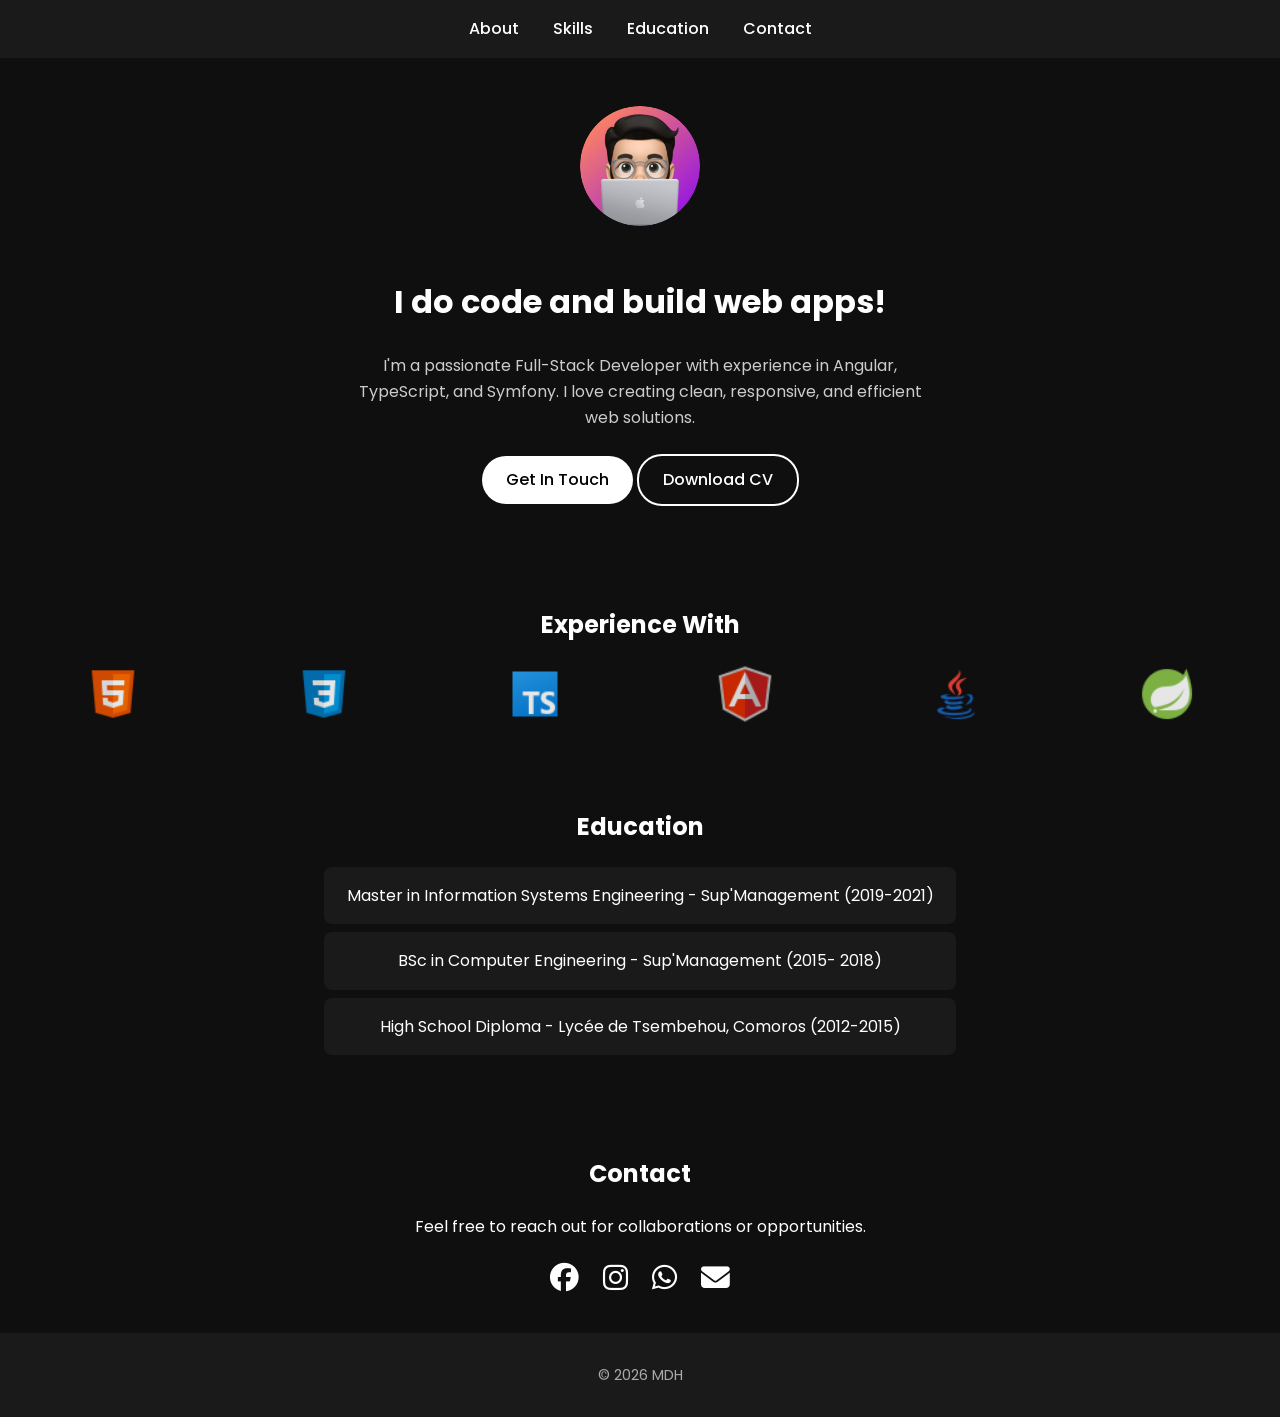
==== index.html @ 7f7af684 "DEVELOPER PORTFOLIO" ====
<!DOCTYPE html>
<html lang="en">

<head>
    <meta charset="UTF-8">
    <meta name="viewport" content="width=device-width, initial-scale=1.0">
    <title>Mamdouh Issoufa - Portfolio</title>
    <link rel="stylesheet" href="style.css">
    <link rel="stylesheet" href="https://cdnjs.cloudflare.com/ajax/libs/font-awesome/6.5.0/css/all.min.css">
    <link href="https://fonts.googleapis.com/css2?family=Poppins:wght@300;500;700&display=swap" rel="stylesheet">
    <script defer>

        const links = document.querySelectorAll('header nav a');
        links.forEach(link => {
            link.addEventListener('click', () => {
                links.forEach(l => l.classList.remove('active'));
                link.classList.add('active');
            });
        });
    </script>

</head>

<body>
    <!-- Header -->
    <header>
        <nav>
            <a href="#about">About</a>
            <a href="#skills">Skills</a>
            <a href="#education">Education</a>
            <a href="#contact">Contact</a>
        </nav>
    </header>

    <!-- Hero -->
    <section id="hero">
        <div class="avatar">
            <img src="assets/avatar.png" alt="Mamdouh Issoufa Avatar">
        </div>
        <h1>I do code and build web apps!</h1>
        <p>I'm a passionate Full-Stack Developer with experience in Angular, TypeScript, and Symfony. I love creating
            clean, responsive, and efficient web solutions.</p>
        <div class="buttons">
            <a href="mailto:mamdouhissoufa@gmail.com" class="btn primary">Get In Touch</a>
            <a href="assets/monCV.pdf" class="btn secondary" download>Download CV</a>
        </div>
    </section>

    <!-- Skills -->
    <section id="skills">
        <h2>Experience With</h2>
        <div class="skills-grid">
            <img src="assets/html5.png" alt="HTML5">
            <img src="assets/css3.png" alt="CSS3">
            <img src="assets/typescript.png" alt="TypeScript">
            <img src="assets/angular.png" alt="Angular">
            <img src="assets/java.png" alt="Java">
            <img src="assets/spring.png" alt="Spring">
        </div>
    </section>

    <!-- Education -->
    <section id="education">
        <h2>Education</h2>
        <ul>
            <li>Master in Information Systems Engineering - Sup'Management (2019-2021)</li>
            <li>BSc in Computer Engineering - Sup'Management (2015- 2018)</li>
            <li>High School Diploma - Lycée de Tsembehou, Comoros (2012-2015)</li>
        </ul>
    </section>

    <!-- Contact -->
    <section id="contact">
        <h2>Contact</h2>
        <p>Feel free to reach out for collaborations or opportunities.</p>
        <div class="socials">
            <a href="https://facebook.com/mdh269" target="_blank" rel="noopener noreferrer"><i
                    class="fa-brands fa-facebook"></i></a>
            <a href="https://instagram.com/mdh269" target="_blank" rel="noopener noreferrer"><i
                    class="fa-brands fa-instagram"></i></a>
            <a href="https://wa.me/+212630787408" target="_blank" rel="noopener noreferrer"><i
                    class="fa-brands fa-whatsapp"></i></a>
            <a href="mailto:mamdouhissoufa@gmail.com"><i class="fa-solid fa-envelope"></i></a>
        </div>
    </section>

    <!-- Footer -->
    <footer>
        <p>© 2026 MDH</p>
    </footer>
</body>

</html>
---- style.css ----
/* Fade-in animation */
@keyframes fadeIn {
    from {
        opacity: 0;
        transform: translateY(20px);
    }

    to {
        opacity: 1;
        transform: translateY(0);
    }
}

/* Glow effect for icons */
@keyframes glow {
    0% {
        filter: drop-shadow(0 0 0px #ff6ec7);
    }

    50% {
        filter: drop-shadow(0 0 10px #ff6ec7);
    }

    100% {
        filter: drop-shadow(0 0 0px #ff6ec7);
    }
}

/* Floating avatar */
@keyframes float {
    0% {
        transform: translateY(0);
    }

    50% {
        transform: translateY(-10px);
    }

    100% {
        transform: translateY(0);
    }
}


html {
    scroll-behavior: smooth;
}


body {
    margin: 0;
    font-family: 'Poppins', sans-serif;
    background-color: #0f0f0f;
    color: #fff;
    line-height: 1.6;
}

/* Header */
header {
    background-color: #1a1a1a;
    padding: 1rem 0;
    text-align: center;
}

header nav a {
    color: #fff;
    margin: 0 15px;
    text-decoration: none;
    font-weight: 500;
}

header nav a:hover {
    color: #ff6ec7;
}
header nav a.active {
  color: #ff6ec7;
  border-bottom: 2px solid #ff6ec7;
}

/* Hero */
#hero {
    text-align: center;
    padding: 3rem 1rem;
}

.avatar img {
    width: 120px;
    border-radius: 50%;
    margin-bottom: 1rem;
}

#hero h1 {
    font-size: 2rem;
    font-weight: 700;
}

#hero p {
    max-width: 600px;
    margin: 1rem auto;
    color: #ccc;
}

.buttons {
    margin-top: 1.5rem;
}

.btn {
    display: inline-block;
    padding: 0.7rem 1.5rem;
    border-radius: 25px;
    text-decoration: none;
    font-weight: 500;
}

.btn.primary {
    background-color: #fff;
    color: #000;
}

.btn.secondary {
    background-color: transparent;
    border: 2px solid #fff;
    color: #fff;
}

.btn:hover {
    opacity: 0.8;
}

/* Skills */
#skills {
    text-align: center;
    padding: 2rem 1rem;
}

.skills-grid {
    display: grid;
    grid-template-columns: repeat(auto-fit, minmax(80px, 1fr));
    gap: 1rem;
    justify-items: center;
    margin-top: 1rem;
}

.skills-grid img {
    width: 60px;
    filter: brightness(0.9);
}

/* Education */
#education {
    text-align: center;
    padding: 2rem 1rem;
}

#education ul {
    list-style: none;
    padding: 0;
}

#education li {
    background-color: #1a1a1a;
    margin: 0.5rem auto;
    padding: 1rem;
    border-radius: 8px;
    max-width: 600px;
}

/* Contact */
#contact {
    text-align: center;
    padding: 2rem 1rem;
}

.socials a {
    color: #fff;
    margin: 0 10px;
    font-size: 1.8rem;
}

.socials a:hover {
    color: #ff6ec7;
}

/* Footer */
footer {
    background-color: #1a1a1a;
    text-align: center;
    padding: 1rem 0;
    font-size: 0.9rem;
    color: #aaa;
}

/* Smartphones */
@media (max-width: 600px) {
    header nav {
        display: flex;
        flex-direction: column;
        gap: 10px;
    }

    #hero h1 {
        font-size: 1.5rem;
    }

    #hero p {
        font-size: 0.9rem;
        padding: 0 1rem;
    }

    .buttons {
        display: flex;
        flex-direction: column;
        gap: 10px;
    }

    .btn {
        width: 100%;
        text-align: center;
    }

    .skills-grid {
        grid-template-columns: repeat(2, 1fr);
    }

    #education li {
        font-size: 0.9rem;
        padding: 0.8rem;
    }

    .socials a {
        font-size: 1.5rem;
        margin: 0 5px;
    }
}

/* Tablettes */
@media (min-width: 601px) and (max-width: 900px) {
    .skills-grid {
        grid-template-columns: repeat(3, 1fr);
    }

    #hero h1 {
        font-size: 1.8rem;
    }

    #hero p {
        font-size: 1rem;
    }
}
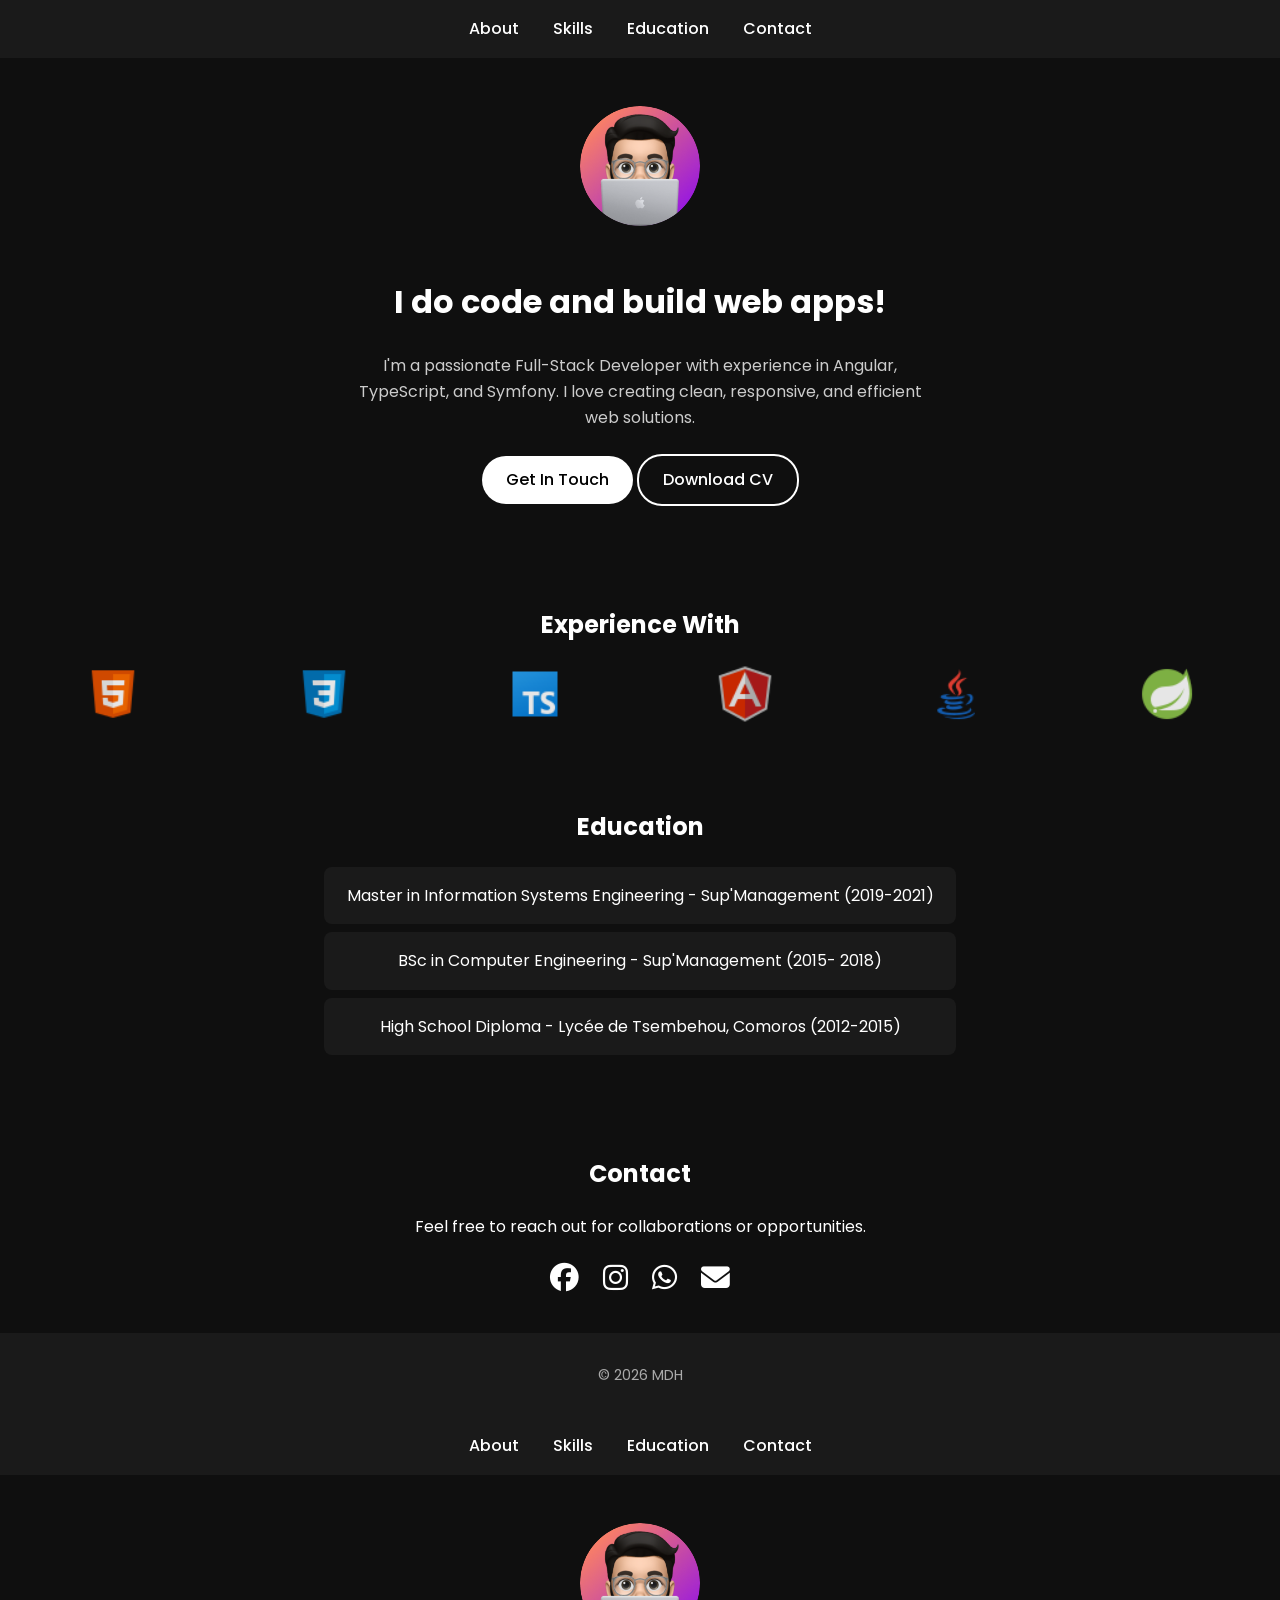
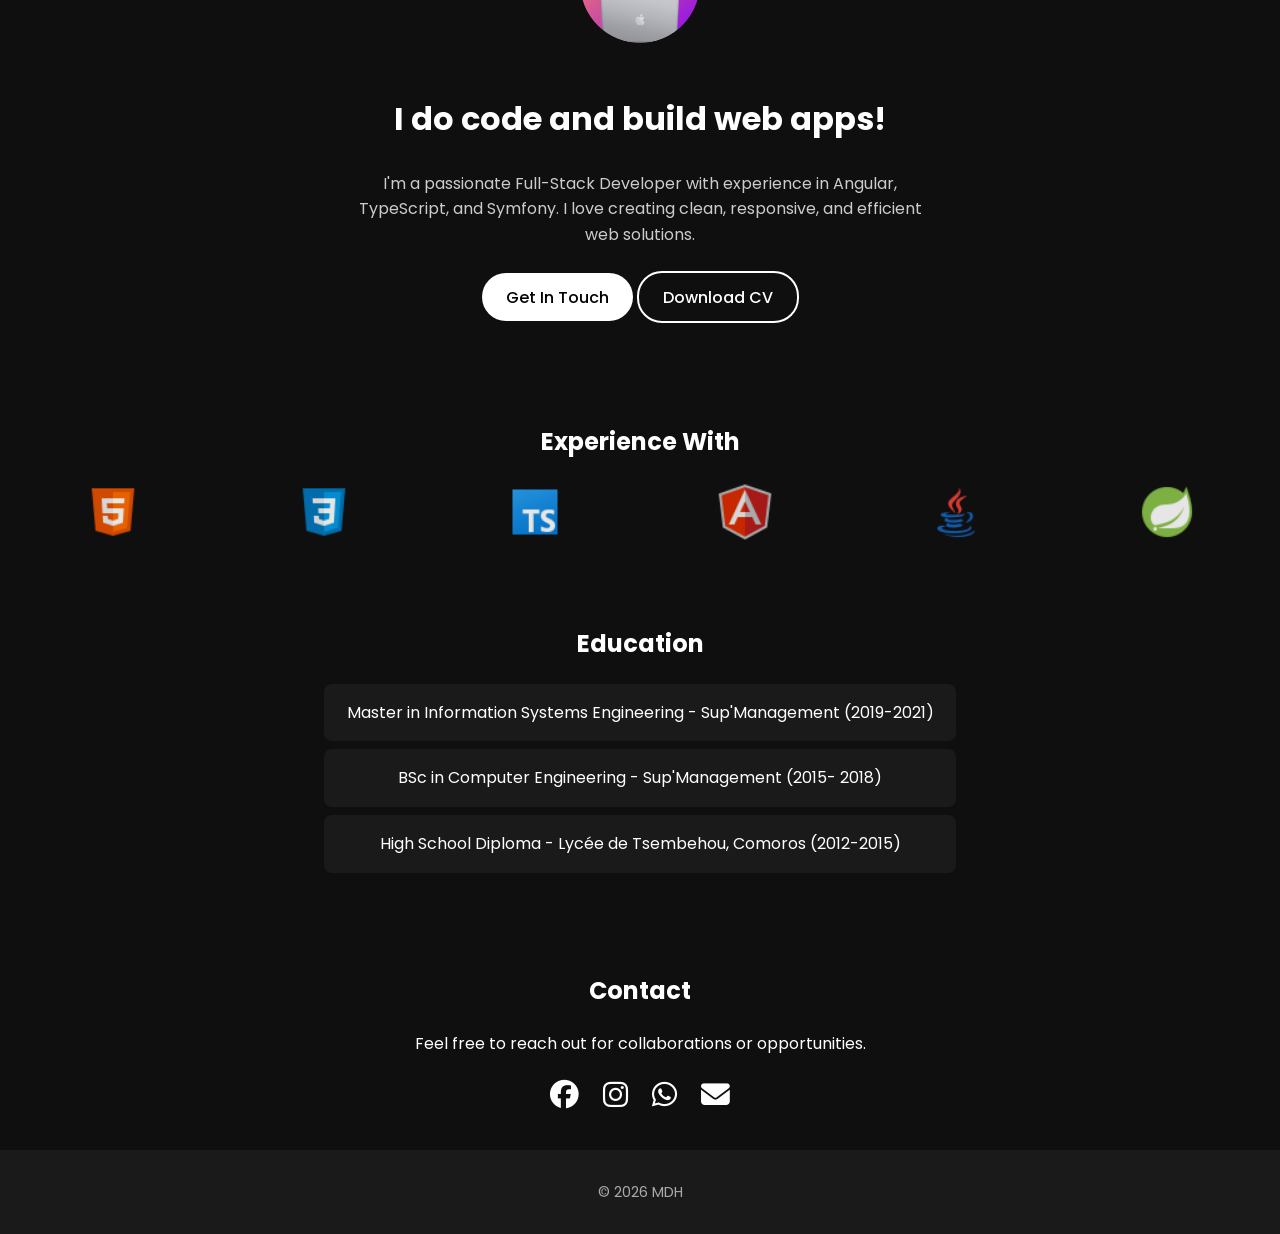
==== commit 5d8c147c: "first commit" ====
--- a/index.html
+++ b/index.html
@@ -90,4 +90,89 @@
     </footer>
 </body>
 
+</html>
+<!DOCTYPE html>
+<html lang="en">
+
+<head>
+    <meta charset="UTF-8">
+    <meta name="viewport" content="width=device-width, initial-scale=1.0">
+    <title>Mamdouh Issoufa - Portfolio</title>
+    <link rel="stylesheet" href="style.css">
+    <link rel="stylesheet" href="https://cdnjs.cloudflare.com/ajax/libs/font-awesome/6.5.0/css/all.min.css">
+    <link href="https://fonts.googleapis.com/css2?family=Poppins:wght@300;500;700&display=swap" rel="stylesheet">
+    
+    </script>
+
+</head>
+
+<body>
+    <!-- Header -->
+    <header>
+        <nav>
+            <a href="#about">About</a>
+            <a href="#skills">Skills</a>
+            <a href="#education">Education</a>
+            <a href="#contact">Contact</a>
+        </nav>
+    </header>
+
+    <!-- Hero -->
+    <section id="hero">
+        <div class="avatar">
+            <img src="avatar.png" alt="Mamdouh Issoufa Avatar">
+        </div>
+        <h1>I do code and build web apps!</h1>
+        <p>I'm a passionate Full-Stack Developer with experience in Angular, TypeScript, and Symfony. I love creating
+            clean, responsive, and efficient web solutions.</p>
+        <div class="buttons">
+            <a href="mailto:mamdouhissoufa@gmail.com" class="btn primary">Get In Touch</a>
+            <a href="monCV.pdf" class="btn secondary" download>Download CV</a>
+        </div>
+    </section>
+
+    <!-- Skills -->
+    <section id="skills">
+        <h2>Experience With</h2>
+        <div class="skills-grid">
+            <img src="html5.png" alt="HTML5">
+            <img src="css3.png" alt="CSS3">
+            <img src="typescript.png" alt="TypeScript">
+            <img src="angular.png" alt="Angular">
+            <img src="java.png" alt="Java">
+            <img src="spring.png" alt="Spring">
+        </div>
+    </section>
+
+    <!-- Education -->
+    <section id="education">
+        <h2>Education</h2>
+        <ul>
+            <li>Master in Information Systems Engineering - Sup'Management (2019-2021)</li>
+            <li>BSc in Computer Engineering - Sup'Management (2015- 2018)</li>
+            <li>High School Diploma - Lycée de Tsembehou, Comoros (2012-2015)</li>
+        </ul>
+    </section>
+
+    <!-- Contact -->
+    <section id="contact">
+        <h2>Contact</h2>
+        <p>Feel free to reach out for collaborations or opportunities.</p>
+        <div class="socials">
+            <a href="https://facebook.com/mdh269" target="_blank" rel="noopener noreferrer"><i
+                    class="fa-brands fa-facebook"></i></a>
+            <a href="https://instagram.com/mdh269" target="_blank" rel="noopener noreferrer"><i
+                    class="fa-brands fa-instagram"></i></a>
+            <a href="https://wa.me/+212630787408" target="_blank" rel="noopener noreferrer"><i
+                    class="fa-brands fa-whatsapp"></i></a>
+            <a href="mailto:mamdouhissoufa@gmail.com"><i class="fa-solid fa-envelope"></i></a>
+        </div>
+    </section>
+
+    <!-- Footer -->
+    <footer>
+        <p>© 2026 MDH</p>
+    </footer>
+</body>
+
 </html>
--- a/style.css
+++ b/style.css
@@ -1,249 +1,249 @@
-/* Fade-in animation */
-@keyframes fadeIn {
-    from {
-        opacity: 0;
-        transform: translateY(20px);
-    }
-
-    to {
-        opacity: 1;
-        transform: translateY(0);
-    }
-}
-
-/* Glow effect for icons */
-@keyframes glow {
-    0% {
-        filter: drop-shadow(0 0 0px #ff6ec7);
-    }
-
-    50% {
-        filter: drop-shadow(0 0 10px #ff6ec7);
-    }
-
-    100% {
-        filter: drop-shadow(0 0 0px #ff6ec7);
-    }
-}
-
-/* Floating avatar */
-@keyframes float {
-    0% {
-        transform: translateY(0);
-    }
-
-    50% {
-        transform: translateY(-10px);
-    }
-
-    100% {
-        transform: translateY(0);
-    }
-}
-
-
-html {
-    scroll-behavior: smooth;
-}
-
-
-body {
-    margin: 0;
-    font-family: 'Poppins', sans-serif;
-    background-color: #0f0f0f;
-    color: #fff;
-    line-height: 1.6;
-}
-
-/* Header */
-header {
-    background-color: #1a1a1a;
-    padding: 1rem 0;
-    text-align: center;
-}
-
-header nav a {
-    color: #fff;
-    margin: 0 15px;
-    text-decoration: none;
-    font-weight: 500;
-}
-
-header nav a:hover {
-    color: #ff6ec7;
-}
-header nav a.active {
-  color: #ff6ec7;
-  border-bottom: 2px solid #ff6ec7;
-}
-
-/* Hero */
-#hero {
-    text-align: center;
-    padding: 3rem 1rem;
-}
-
-.avatar img {
-    width: 120px;
-    border-radius: 50%;
-    margin-bottom: 1rem;
-}
-
-#hero h1 {
-    font-size: 2rem;
-    font-weight: 700;
-}
-
-#hero p {
-    max-width: 600px;
-    margin: 1rem auto;
-    color: #ccc;
-}
-
-.buttons {
-    margin-top: 1.5rem;
-}
-
-.btn {
-    display: inline-block;
-    padding: 0.7rem 1.5rem;
-    border-radius: 25px;
-    text-decoration: none;
-    font-weight: 500;
-}
-
-.btn.primary {
-    background-color: #fff;
-    color: #000;
-}
-
-.btn.secondary {
-    background-color: transparent;
-    border: 2px solid #fff;
-    color: #fff;
-}
-
-.btn:hover {
-    opacity: 0.8;
-}
-
-/* Skills */
-#skills {
-    text-align: center;
-    padding: 2rem 1rem;
-}
-
-.skills-grid {
-    display: grid;
-    grid-template-columns: repeat(auto-fit, minmax(80px, 1fr));
-    gap: 1rem;
-    justify-items: center;
-    margin-top: 1rem;
-}
-
-.skills-grid img {
-    width: 60px;
-    filter: brightness(0.9);
-}
-
-/* Education */
-#education {
-    text-align: center;
-    padding: 2rem 1rem;
-}
-
-#education ul {
-    list-style: none;
-    padding: 0;
-}
-
-#education li {
-    background-color: #1a1a1a;
-    margin: 0.5rem auto;
-    padding: 1rem;
-    border-radius: 8px;
-    max-width: 600px;
-}
-
-/* Contact */
-#contact {
-    text-align: center;
-    padding: 2rem 1rem;
-}
-
-.socials a {
-    color: #fff;
-    margin: 0 10px;
-    font-size: 1.8rem;
-}
-
-.socials a:hover {
-    color: #ff6ec7;
-}
-
-/* Footer */
-footer {
-    background-color: #1a1a1a;
-    text-align: center;
-    padding: 1rem 0;
-    font-size: 0.9rem;
-    color: #aaa;
-}
-
-/* Smartphones */
-@media (max-width: 600px) {
-    header nav {
-        display: flex;
-        flex-direction: column;
-        gap: 10px;
-    }
-
-    #hero h1 {
-        font-size: 1.5rem;
-    }
-
-    #hero p {
-        font-size: 0.9rem;
-        padding: 0 1rem;
-    }
-
-    .buttons {
-        display: flex;
-        flex-direction: column;
-        gap: 10px;
-    }
-
-    .btn {
-        width: 100%;
-        text-align: center;
-    }
-
-    .skills-grid {
-        grid-template-columns: repeat(2, 1fr);
-    }
-
-    #education li {
-        font-size: 0.9rem;
-        padding: 0.8rem;
-    }
-
-    .socials a {
-        font-size: 1.5rem;
-        margin: 0 5px;
-    }
-}
-
-/* Tablettes */
-@media (min-width: 601px) and (max-width: 900px) {
-    .skills-grid {
-        grid-template-columns: repeat(3, 1fr);
-    }
-
-    #hero h1 {
-        font-size: 1.8rem;
-    }
-
-    #hero p {
-        font-size: 1rem;
-    }
+/* Fade-in animation */
+@keyframes fadeIn {
+    from {
+        opacity: 0;
+        transform: translateY(20px);
+    }
+
+    to {
+        opacity: 1;
+        transform: translateY(0);
+    }
+}
+
+/* Glow effect for icons */
+@keyframes glow {
+    0% {
+        filter: drop-shadow(0 0 0px #ff6ec7);
+    }
+
+    50% {
+        filter: drop-shadow(0 0 10px #ff6ec7);
+    }
+
+    100% {
+        filter: drop-shadow(0 0 0px #ff6ec7);
+    }
+}
+
+/* Floating avatar */
+@keyframes float {
+    0% {
+        transform: translateY(0);
+    }
+
+    50% {
+        transform: translateY(-10px);
+    }
+
+    100% {
+        transform: translateY(0);
+    }
+}
+
+
+html {
+    scroll-behavior: smooth;
+}
+
+
+body {
+    margin: 0;
+    font-family: 'Poppins', sans-serif;
+    background-color: #0f0f0f;
+    color: #fff;
+    line-height: 1.6;
+}
+
+/* Header */
+header {
+    background-color: #1a1a1a;
+    padding: 1rem 0;
+    text-align: center;
+}
+
+header nav a {
+    color: #fff;
+    margin: 0 15px;
+    text-decoration: none;
+    font-weight: 500;
+}
+
+header nav a:hover {
+    color: #ff6ec7;
+}
+header nav a.active {
+  color: #ff6ec7;
+  border-bottom: 2px solid #ff6ec7;
+}
+
+/* Hero */
+#hero {
+    text-align: center;
+    padding: 3rem 1rem;
+}
+
+.avatar img {
+    width: 120px;
+    border-radius: 50%;
+    margin-bottom: 1rem;
+}
+
+#hero h1 {
+    font-size: 2rem;
+    font-weight: 700;
+}
+
+#hero p {
+    max-width: 600px;
+    margin: 1rem auto;
+    color: #ccc;
+}
+
+.buttons {
+    margin-top: 1.5rem;
+}
+
+.btn {
+    display: inline-block;
+    padding: 0.7rem 1.5rem;
+    border-radius: 25px;
+    text-decoration: none;
+    font-weight: 500;
+}
+
+.btn.primary {
+    background-color: #fff;
+    color: #000;
+}
+
+.btn.secondary {
+    background-color: transparent;
+    border: 2px solid #fff;
+    color: #fff;
+}
+
+.btn:hover {
+    opacity: 0.8;
+}
+
+/* Skills */
+#skills {
+    text-align: center;
+    padding: 2rem 1rem;
+}
+
+.skills-grid {
+    display: grid;
+    grid-template-columns: repeat(auto-fit, minmax(80px, 1fr));
+    gap: 1rem;
+    justify-items: center;
+    margin-top: 1rem;
+}
+
+.skills-grid img {
+    width: 60px;
+    filter: brightness(0.9);
+}
+
+/* Education */
+#education {
+    text-align: center;
+    padding: 2rem 1rem;
+}
+
+#education ul {
+    list-style: none;
+    padding: 0;
+}
+
+#education li {
+    background-color: #1a1a1a;
+    margin: 0.5rem auto;
+    padding: 1rem;
+    border-radius: 8px;
+    max-width: 600px;
+}
+
+/* Contact */
+#contact {
+    text-align: center;
+    padding: 2rem 1rem;
+}
+
+.socials a {
+    color: #fff;
+    margin: 0 10px;
+    font-size: 1.8rem;
+}
+
+.socials a:hover {
+    color: #ff6ec7;
+}
+
+/* Footer */
+footer {
+    background-color: #1a1a1a;
+    text-align: center;
+    padding: 1rem 0;
+    font-size: 0.9rem;
+    color: #aaa;
+}
+
+/* Smartphones */
+@media (max-width: 600px) {
+    header nav {
+        display: flex;
+        flex-direction: column;
+        gap: 10px;
+    }
+
+    #hero h1 {
+        font-size: 1.5rem;
+    }
+
+    #hero p {
+        font-size: 0.9rem;
+        padding: 0 1rem;
+    }
+
+    .buttons {
+        display: flex;
+        flex-direction: column;
+        gap: 10px;
+    }
+
+    .btn {
+        width: 100%;
+        text-align: center;
+    }
+
+    .skills-grid {
+        grid-template-columns: repeat(2, 1fr);
+    }
+
+    #education li {
+        font-size: 0.9rem;
+        padding: 0.8rem;
+    }
+
+    .socials a {
+        font-size: 1.5rem;
+        margin: 0 5px;
+    }
+}
+
+/* Tablettes */
+@media (min-width: 601px) and (max-width: 900px) {
+    .skills-grid {
+        grid-template-columns: repeat(3, 1fr);
+    }
+
+    #hero h1 {
+        font-size: 1.8rem;
+    }
+
+    #hero p {
+        font-size: 1rem;
+    }
 }
--- a/style.css
+++ b/style.css
@@ -1,249 +1,249 @@
-/* Fade-in animation */
-@keyframes fadeIn {
-    from {
-        opacity: 0;
-        transform: translateY(20px);
-    }
-
-    to {
-        opacity: 1;
-        transform: translateY(0);
-    }
-}
-
-/* Glow effect for icons */
-@keyframes glow {
-    0% {
-        filter: drop-shadow(0 0 0px #ff6ec7);
-    }
-
-    50% {
-        filter: drop-shadow(0 0 10px #ff6ec7);
-    }
-
-    100% {
-        filter: drop-shadow(0 0 0px #ff6ec7);
-    }
-}
-
-/* Floating avatar */
-@keyframes float {
-    0% {
-        transform: translateY(0);
-    }
-
-    50% {
-        transform: translateY(-10px);
-    }
-
-    100% {
-        transform: translateY(0);
-    }
-}
-
-
-html {
-    scroll-behavior: smooth;
-}
-
-
-body {
-    margin: 0;
-    font-family: 'Poppins', sans-serif;
-    background-color: #0f0f0f;
-    color: #fff;
-    line-height: 1.6;
-}
-
-/* Header */
-header {
-    background-color: #1a1a1a;
-    padding: 1rem 0;
-    text-align: center;
-}
-
-header nav a {
-    color: #fff;
-    margin: 0 15px;
-    text-decoration: none;
-    font-weight: 500;
-}
-
-header nav a:hover {
-    color: #ff6ec7;
-}
-header nav a.active {
-  color: #ff6ec7;
-  border-bottom: 2px solid #ff6ec7;
-}
-
-/* Hero */
-#hero {
-    text-align: center;
-    padding: 3rem 1rem;
-}
-
-.avatar img {
-    width: 120px;
-    border-radius: 50%;
-    margin-bottom: 1rem;
-}
-
-#hero h1 {
-    font-size: 2rem;
-    font-weight: 700;
-}
-
-#hero p {
-    max-width: 600px;
-    margin: 1rem auto;
-    color: #ccc;
-}
-
-.buttons {
-    margin-top: 1.5rem;
-}
-
-.btn {
-    display: inline-block;
-    padding: 0.7rem 1.5rem;
-    border-radius: 25px;
-    text-decoration: none;
-    font-weight: 500;
-}
-
-.btn.primary {
-    background-color: #fff;
-    color: #000;
-}
-
-.btn.secondary {
-    background-color: transparent;
-    border: 2px solid #fff;
-    color: #fff;
-}
-
-.btn:hover {
-    opacity: 0.8;
-}
-
-/* Skills */
-#skills {
-    text-align: center;
-    padding: 2rem 1rem;
-}
-
-.skills-grid {
-    display: grid;
-    grid-template-columns: repeat(auto-fit, minmax(80px, 1fr));
-    gap: 1rem;
-    justify-items: center;
-    margin-top: 1rem;
-}
-
-.skills-grid img {
-    width: 60px;
-    filter: brightness(0.9);
-}
-
-/* Education */
-#education {
-    text-align: center;
-    padding: 2rem 1rem;
-}
-
-#education ul {
-    list-style: none;
-    padding: 0;
-}
-
-#education li {
-    background-color: #1a1a1a;
-    margin: 0.5rem auto;
-    padding: 1rem;
-    border-radius: 8px;
-    max-width: 600px;
-}
-
-/* Contact */
-#contact {
-    text-align: center;
-    padding: 2rem 1rem;
-}
-
-.socials a {
-    color: #fff;
-    margin: 0 10px;
-    font-size: 1.8rem;
-}
-
-.socials a:hover {
-    color: #ff6ec7;
-}
-
-/* Footer */
-footer {
-    background-color: #1a1a1a;
-    text-align: center;
-    padding: 1rem 0;
-    font-size: 0.9rem;
-    color: #aaa;
-}
-
-/* Smartphones */
-@media (max-width: 600px) {
-    header nav {
-        display: flex;
-        flex-direction: column;
-        gap: 10px;
-    }
-
-    #hero h1 {
-        font-size: 1.5rem;
-    }
-
-    #hero p {
-        font-size: 0.9rem;
-        padding: 0 1rem;
-    }
-
-    .buttons {
-        display: flex;
-        flex-direction: column;
-        gap: 10px;
-    }
-
-    .btn {
-        width: 100%;
-        text-align: center;
-    }
-
-    .skills-grid {
-        grid-template-columns: repeat(2, 1fr);
-    }
-
-    #education li {
-        font-size: 0.9rem;
-        padding: 0.8rem;
-    }
-
-    .socials a {
-        font-size: 1.5rem;
-        margin: 0 5px;
-    }
-}
-
-/* Tablettes */
-@media (min-width: 601px) and (max-width: 900px) {
-    .skills-grid {
-        grid-template-columns: repeat(3, 1fr);
-    }
-
-    #hero h1 {
-        font-size: 1.8rem;
-    }
-
-    #hero p {
-        font-size: 1rem;
-    }
+/* Fade-in animation */
+@keyframes fadeIn {
+    from {
+        opacity: 0;
+        transform: translateY(20px);
+    }
+
+    to {
+        opacity: 1;
+        transform: translateY(0);
+    }
+}
+
+/* Glow effect for icons */
+@keyframes glow {
+    0% {
+        filter: drop-shadow(0 0 0px #ff6ec7);
+    }
+
+    50% {
+        filter: drop-shadow(0 0 10px #ff6ec7);
+    }
+
+    100% {
+        filter: drop-shadow(0 0 0px #ff6ec7);
+    }
+}
+
+/* Floating avatar */
+@keyframes float {
+    0% {
+        transform: translateY(0);
+    }
+
+    50% {
+        transform: translateY(-10px);
+    }
+
+    100% {
+        transform: translateY(0);
+    }
+}
+
+
+html {
+    scroll-behavior: smooth;
+}
+
+
+body {
+    margin: 0;
+    font-family: 'Poppins', sans-serif;
+    background-color: #0f0f0f;
+    color: #fff;
+    line-height: 1.6;
+}
+
+/* Header */
+header {
+    background-color: #1a1a1a;
+    padding: 1rem 0;
+    text-align: center;
+}
+
+header nav a {
+    color: #fff;
+    margin: 0 15px;
+    text-decoration: none;
+    font-weight: 500;
+}
+
+header nav a:hover {
+    color: #ff6ec7;
+}
+header nav a.active {
+  color: #ff6ec7;
+  border-bottom: 2px solid #ff6ec7;
+}
+
+/* Hero */
+#hero {
+    text-align: center;
+    padding: 3rem 1rem;
+}
+
+.avatar img {
+    width: 120px;
+    border-radius: 50%;
+    margin-bottom: 1rem;
+}
+
+#hero h1 {
+    font-size: 2rem;
+    font-weight: 700;
+}
+
+#hero p {
+    max-width: 600px;
+    margin: 1rem auto;
+    color: #ccc;
+}
+
+.buttons {
+    margin-top: 1.5rem;
+}
+
+.btn {
+    display: inline-block;
+    padding: 0.7rem 1.5rem;
+    border-radius: 25px;
+    text-decoration: none;
+    font-weight: 500;
+}
+
+.btn.primary {
+    background-color: #fff;
+    color: #000;
+}
+
+.btn.secondary {
+    background-color: transparent;
+    border: 2px solid #fff;
+    color: #fff;
+}
+
+.btn:hover {
+    opacity: 0.8;
+}
+
+/* Skills */
+#skills {
+    text-align: center;
+    padding: 2rem 1rem;
+}
+
+.skills-grid {
+    display: grid;
+    grid-template-columns: repeat(auto-fit, minmax(80px, 1fr));
+    gap: 1rem;
+    justify-items: center;
+    margin-top: 1rem;
+}
+
+.skills-grid img {
+    width: 60px;
+    filter: brightness(0.9);
+}
+
+/* Education */
+#education {
+    text-align: center;
+    padding: 2rem 1rem;
+}
+
+#education ul {
+    list-style: none;
+    padding: 0;
+}
+
+#education li {
+    background-color: #1a1a1a;
+    margin: 0.5rem auto;
+    padding: 1rem;
+    border-radius: 8px;
+    max-width: 600px;
+}
+
+/* Contact */
+#contact {
+    text-align: center;
+    padding: 2rem 1rem;
+}
+
+.socials a {
+    color: #fff;
+    margin: 0 10px;
+    font-size: 1.8rem;
+}
+
+.socials a:hover {
+    color: #ff6ec7;
+}
+
+/* Footer */
+footer {
+    background-color: #1a1a1a;
+    text-align: center;
+    padding: 1rem 0;
+    font-size: 0.9rem;
+    color: #aaa;
+}
+
+/* Smartphones */
+@media (max-width: 600px) {
+    header nav {
+        display: flex;
+        flex-direction: column;
+        gap: 10px;
+    }
+
+    #hero h1 {
+        font-size: 1.5rem;
+    }
+
+    #hero p {
+        font-size: 0.9rem;
+        padding: 0 1rem;
+    }
+
+    .buttons {
+        display: flex;
+        flex-direction: column;
+        gap: 10px;
+    }
+
+    .btn {
+        width: 100%;
+        text-align: center;
+    }
+
+    .skills-grid {
+        grid-template-columns: repeat(2, 1fr);
+    }
+
+    #education li {
+        font-size: 0.9rem;
+        padding: 0.8rem;
+    }
+
+    .socials a {
+        font-size: 1.5rem;
+        margin: 0 5px;
+    }
+}
+
+/* Tablettes */
+@media (min-width: 601px) and (max-width: 900px) {
+    .skills-grid {
+        grid-template-columns: repeat(3, 1fr);
+    }
+
+    #hero h1 {
+        font-size: 1.8rem;
+    }
+
+    #hero p {
+        font-size: 1rem;
+    }
 }
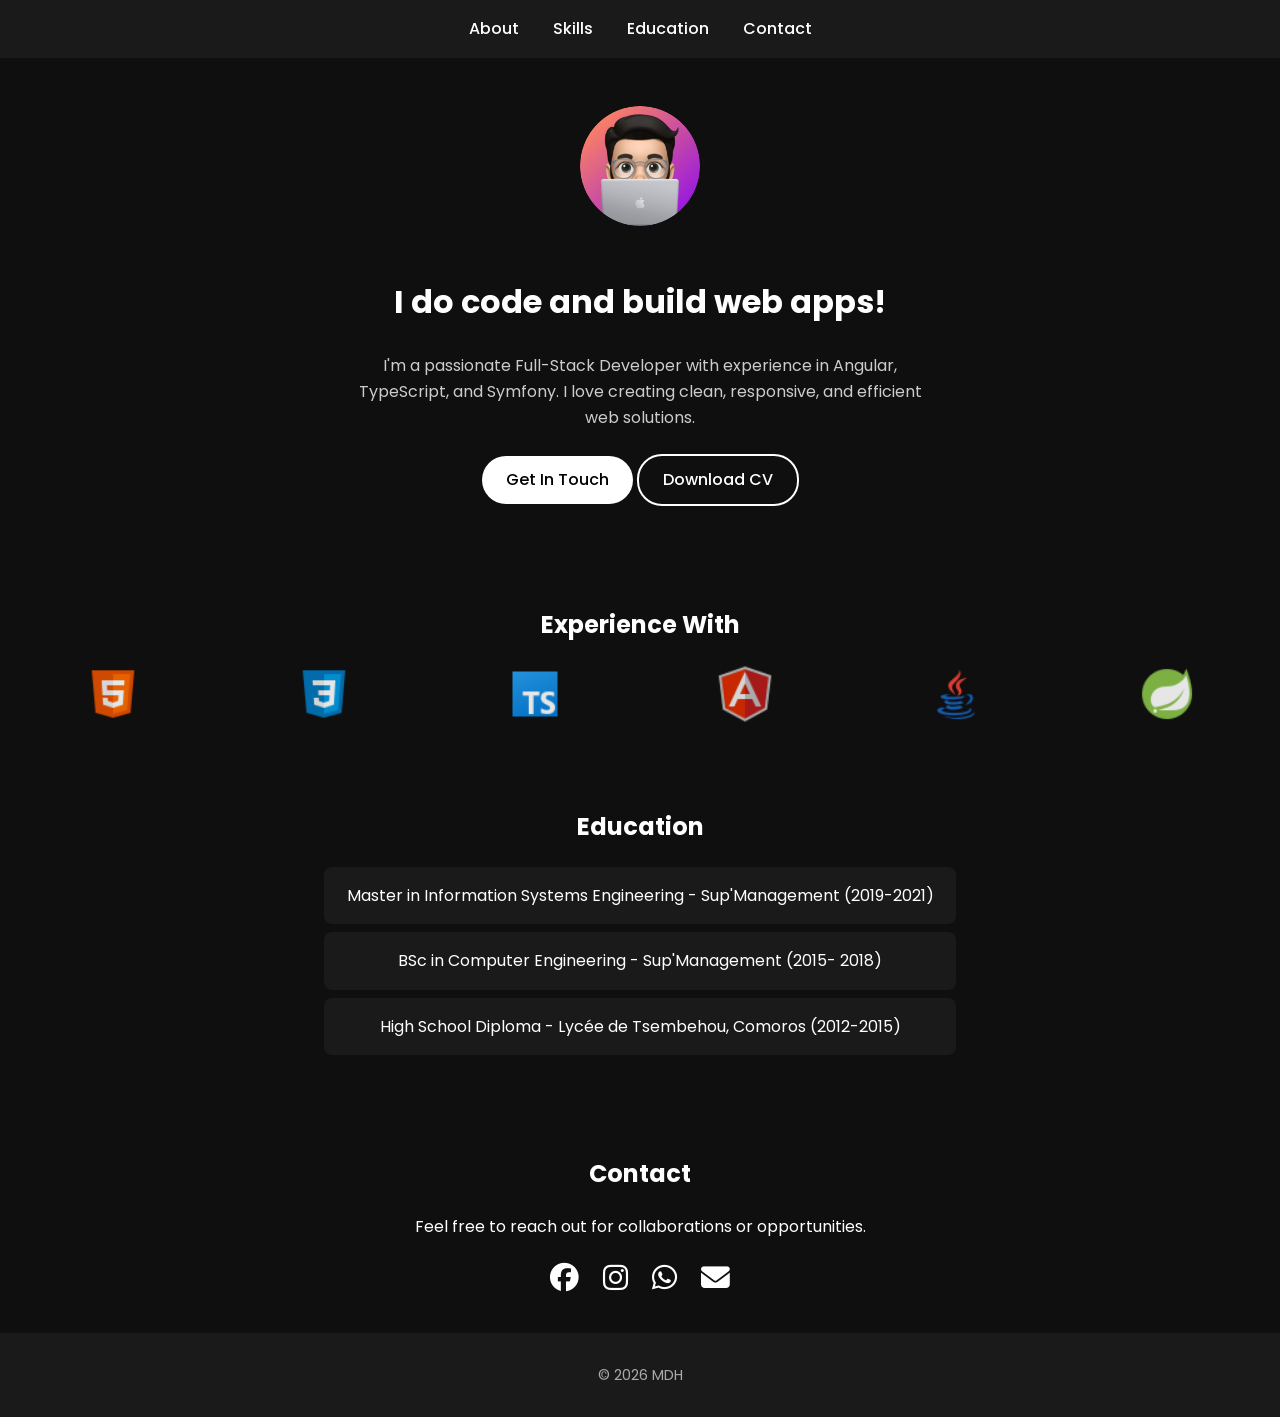
==== commit 08028e23: "index.html" ====
--- a/index.html
+++ b/index.html
@@ -8,16 +8,6 @@
     <link rel="stylesheet" href="style.css">
     <link rel="stylesheet" href="https://cdnjs.cloudflare.com/ajax/libs/font-awesome/6.5.0/css/all.min.css">
     <link href="https://fonts.googleapis.com/css2?family=Poppins:wght@300;500;700&display=swap" rel="stylesheet">
-    <script defer>
-
-        const links = document.querySelectorAll('header nav a');
-        links.forEach(link => {
-            link.addEventListener('click', () => {
-                links.forEach(l => l.classList.remove('active'));
-                link.classList.add('active');
-            });
-        });
-    </script>
 
 </head>
 
@@ -90,89 +80,4 @@
     </footer>
 </body>
 
-</html>
-<!DOCTYPE html>
-<html lang="en">
-
-<head>
-    <meta charset="UTF-8">
-    <meta name="viewport" content="width=device-width, initial-scale=1.0">
-    <title>Mamdouh Issoufa - Portfolio</title>
-    <link rel="stylesheet" href="style.css">
-    <link rel="stylesheet" href="https://cdnjs.cloudflare.com/ajax/libs/font-awesome/6.5.0/css/all.min.css">
-    <link href="https://fonts.googleapis.com/css2?family=Poppins:wght@300;500;700&display=swap" rel="stylesheet">
-    
-    </script>
-
-</head>
-
-<body>
-    <!-- Header -->
-    <header>
-        <nav>
-            <a href="#about">About</a>
-            <a href="#skills">Skills</a>
-            <a href="#education">Education</a>
-            <a href="#contact">Contact</a>
-        </nav>
-    </header>
-
-    <!-- Hero -->
-    <section id="hero">
-        <div class="avatar">
-            <img src="avatar.png" alt="Mamdouh Issoufa Avatar">
-        </div>
-        <h1>I do code and build web apps!</h1>
-        <p>I'm a passionate Full-Stack Developer with experience in Angular, TypeScript, and Symfony. I love creating
-            clean, responsive, and efficient web solutions.</p>
-        <div class="buttons">
-            <a href="mailto:mamdouhissoufa@gmail.com" class="btn primary">Get In Touch</a>
-            <a href="monCV.pdf" class="btn secondary" download>Download CV</a>
-        </div>
-    </section>
-
-    <!-- Skills -->
-    <section id="skills">
-        <h2>Experience With</h2>
-        <div class="skills-grid">
-            <img src="html5.png" alt="HTML5">
-            <img src="css3.png" alt="CSS3">
-            <img src="typescript.png" alt="TypeScript">
-            <img src="angular.png" alt="Angular">
-            <img src="java.png" alt="Java">
-            <img src="spring.png" alt="Spring">
-        </div>
-    </section>
-
-    <!-- Education -->
-    <section id="education">
-        <h2>Education</h2>
-        <ul>
-            <li>Master in Information Systems Engineering - Sup'Management (2019-2021)</li>
-            <li>BSc in Computer Engineering - Sup'Management (2015- 2018)</li>
-            <li>High School Diploma - Lycée de Tsembehou, Comoros (2012-2015)</li>
-        </ul>
-    </section>
-
-    <!-- Contact -->
-    <section id="contact">
-        <h2>Contact</h2>
-        <p>Feel free to reach out for collaborations or opportunities.</p>
-        <div class="socials">
-            <a href="https://facebook.com/mdh269" target="_blank" rel="noopener noreferrer"><i
-                    class="fa-brands fa-facebook"></i></a>
-            <a href="https://instagram.com/mdh269" target="_blank" rel="noopener noreferrer"><i
-                    class="fa-brands fa-instagram"></i></a>
-            <a href="https://wa.me/+212630787408" target="_blank" rel="noopener noreferrer"><i
-                    class="fa-brands fa-whatsapp"></i></a>
-            <a href="mailto:mamdouhissoufa@gmail.com"><i class="fa-solid fa-envelope"></i></a>
-        </div>
-    </section>
-
-    <!-- Footer -->
-    <footer>
-        <p>© 2026 MDH</p>
-    </footer>
-</body>
-
 </html>
